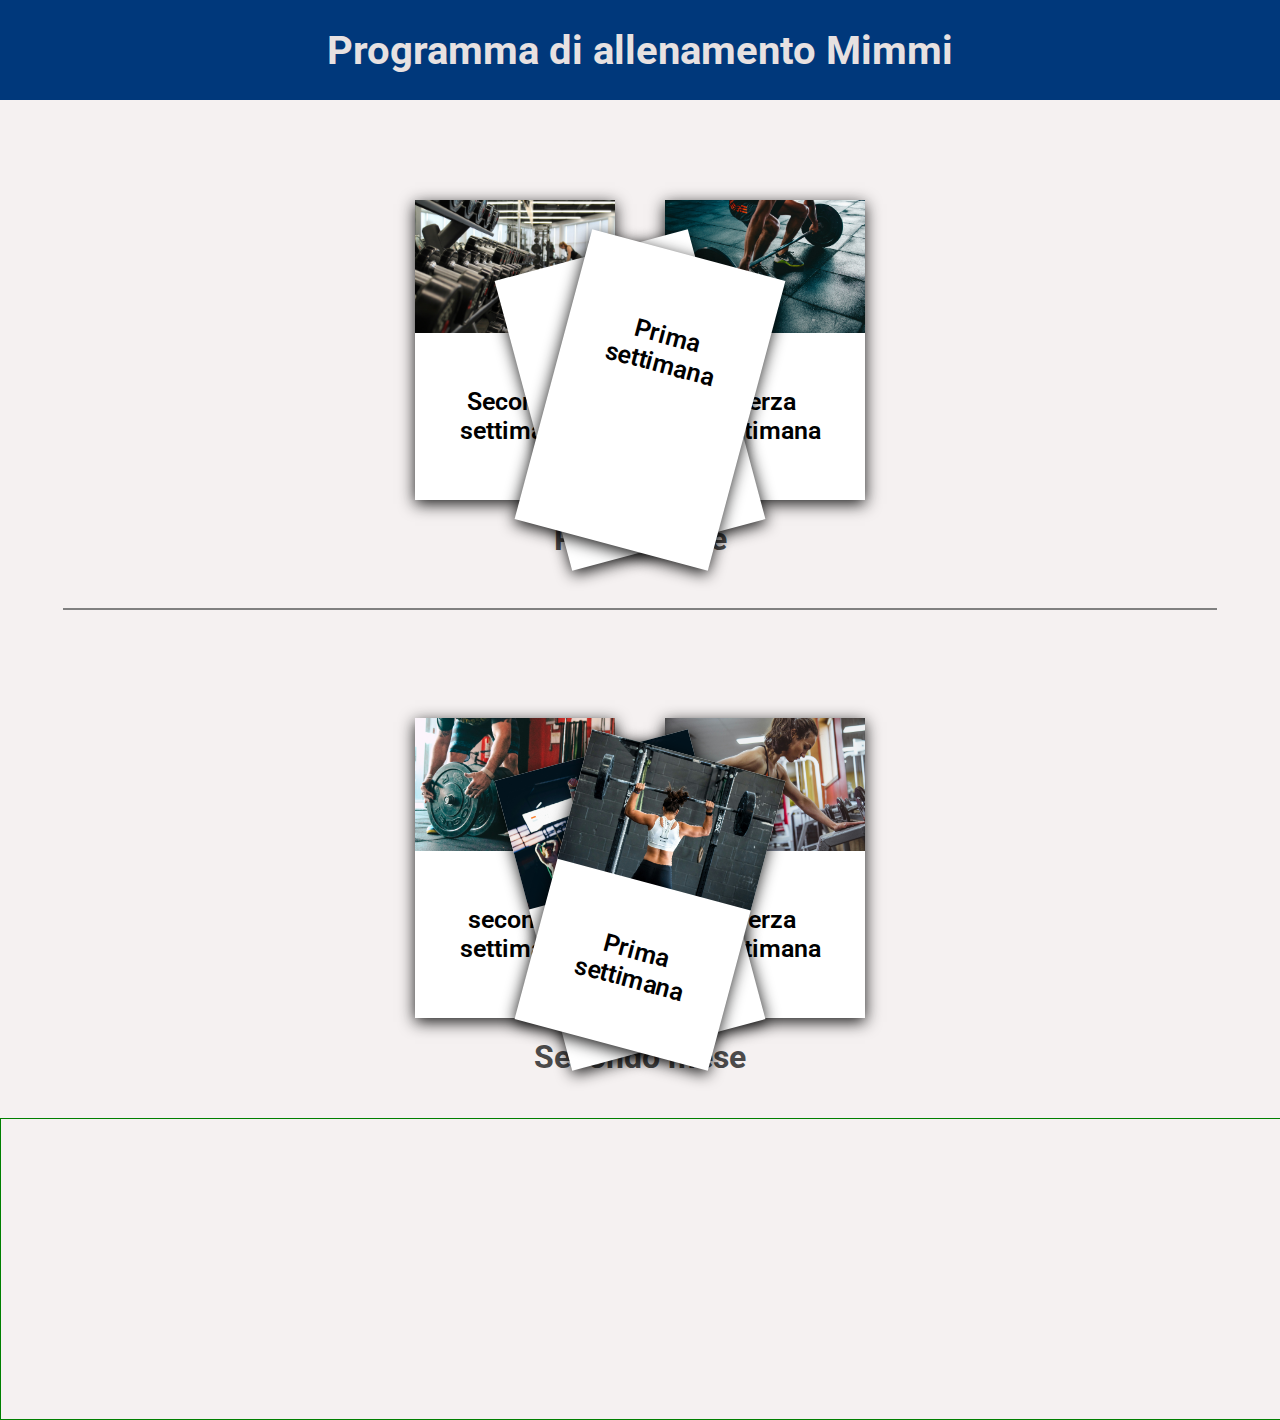
==== index.html @ 18f1796e "aggiunto tutto" ====
<!DOCTYPE html>
<html lang="en">
<head>
    <meta charset="UTF-8">
    <meta name="viewport" content="width=device-width, initial-scale=1.0">
    <link rel="stylesheet" href="https://cdn.jsdelivr.net/npm/bootstrap-icons@1.11.3/font/bootstrap-icons.min.css">
    <link rel="preconnect" href="https://fonts.googleapis.com">
<link rel="preconnect" href="https://fonts.gstatic.com" crossorigin>
<link href="https://fonts.googleapis.com/css2?family=Roboto:ital,wght@0,100;0,300;0,400;0,500;0,700;0,900;1,100;1,300;1,400;1,500;1,700;1,900&display=swap" rel="stylesheet">
    <link rel="stylesheet" href="style.css">
    <title>Document</title>
</head>
<body>
    <div class="contenitore">
        <div class="nav-bar">
            <h1 class="titolo">Programma di allenamento Mimmi</h1>
        </div>

        <div class="primi">
            <h1 class="primo">Primo mese</h1>
        </div>


        <div class="main">


            <div class="schede">
                
                <a href="">
                <div class="figura sinistra">
                    <img src="primo_mese/danielle-cerullo-CQfNt66ttZM-unsplash.jpg" alt="" width="100%">
                    <div class="testi">
                        <p class="testo">Seconda settimana</p>
                    </div>
                    
                </div>
            </a>

            <a href="">
                <div class="figura destra">
                    <img src="primo_mese/victor-freitas-WvDYdXDzkhs-unsplash.jpg" alt="" width="100%">
                    <div class="testi">
                        <p class="testo">Terza settimana</p>
                    </div>
                </div>
            </a>
                

            </div>
            <a href="">
            <div class="desdes">
                <img src="primo_mese/victor-freitas-KkYWWpurqbE-unsplash.jpg" alt=""width="100%">
                <div class="testi">
                    <p class="testo">Quarta settimana</p>
                </div>
            </div>
        </a>
        <a href="">
            <div class=" sinsin">
                <img src="primo_mese/victor-freitas-Yuv-iwByVRQ-unsplash.jpg" alt=""width="100%">
                <div class="testi">
                    <p class="testo">Prima settimana</p>
                </div>
            </div>
        </a>

        </div>

    <hr class="riga">

    <div class="primi">
        <h1 class="secondo">Secondo mese</h1>
    </div>
    
        <div class="main2">
            <div class="schede">
                <a href="">
                <div class="figura sinistra">
                    <img src="secondo_mese/victor-freitas-vjkM-0m34KU-unsplash.jpg" alt="" width="100%">
                    <div class="testi">
                        <p class="testo">seconda settimana</p>
                    </div>
                </div>
            </a>
            <a href="">
                <div class="figura destra">
                    <img src="secondo_mese/alora-griffiths-LOnMc8Rp1Qs-unsplash.jpg" alt="" width="100%">
                    <div class="testi">
                        <p class="testo"> Terza settimana</p>
                    </div>
                </div>
            </div>
        </a>
        <a href="">
            <div class="desdes2">
                <img src="secondo_mese/geert-pieters-3RnkZpDqsEI-unsplash.jpg" alt=""width="100%">
                <div class="testi">
                    <p class="testo">Quarta settimana</p>
                </div>
            </div>
        </a>
        <a href="">
            <div class="sinsin2">
                <img src="secondo_mese/john-arano-h4i9G-de7Po-unsplash.jpg" alt=""width="100%">
                <div class="testi">
                    <p class="testo">Prima settimana</p>
                </div>
            </div>
        </a>
        </div>
        
        



        <div class="end"></div>
    </div>
</body>

</html>
---- style.css ----
body{
    margin: 0;
    box-sizing: border-box;
    font-family: Roboto;
    background-color: rgb(245, 241, 241);
}
a{
    text-decoration: none;
    color: unset;
}
.nav-bar {
    background-color: #00387b;
    height: 100px;
    width: 100%;
    display: flex;
    justify-content: center; /* Centra il contenuto orizzontalmente */
    align-items: center; /* Centra il contenuto verticalmente */
}
.titolo {
    color: rgb(231, 225, 225);
    
    font-size: 40px;
}




.main,.main2{
    height: 500px;
    width: 100%;
    margin: 0 auto;
    display: flex;
    justify-content: center;
    align-items: center;
    
}
.schede{
    
    height: 380px;
    width: 450px;
    display: flex;
    justify-content: space-between;
    align-items: center;
    z-index: 1;
}
.figura{
    z-index:1;
    height: 300px;
    width: 200px;
}
.desdes,.sinsin,.desdes2,.sinsin2{
    position: absolute;
    height: 300px;
    width: 200px;
    z-index: 2;
    background-color: rgb(255, 255, 255);
    box-shadow: 0px 4px 15px rgba(0, 0, 0, 0.9); /* X, Y, sfocatura, colore */
    scale: 1;
    transition: ease-in-out 0.03s;
}
.sinistra,.destra{
    background-color: rgb(255, 255, 255);
    box-shadow: 0px 4px 15px rgba(0, 0, 0, 0.9); /* X, Y, sfocatura, colore */
    scale: 1;
    transition: ease-in-out 0.03s;
}
.sinsin{
    left: 550px;
    transform: rotate(15deg);
    top: 250px;
}
.sinsin2{
    left: 550px;
    transform: rotate(15deg);
    top: 750px;
}
.desdes{
    transform: rotate(-15deg);
    top: 250px;
    right: 550px;
}
.desdes2{
    transform: rotate(-15deg);
    top: 750px;
    right: 550px;
}
.primi{
    display: flex;
    justify-content: center; /* Centra il contenuto orizzontalmente */
    align-items: center; /* Centra il contenuto verticalmente */
    position: relative; /* Necessario per l'uso di position absolute nel bottone */
}
.primo,.secondo{
    color: rgb(75, 74, 74);
}
.primo{
    position: absolute;
    margin-top: 900px;
}
.secondo{
    position: absolute;
    margin-top: 900px;
}
.riga{
    border: 1px solid gray;
    width: 90%;
}
.testi{
    text-align: center;
    width: 120px;
    margin: 0 auto;
}
.testo{
    margin-top: 50px;
   
    
    font-size: 25px;
    font-weight: 600;
    
}
.end{
    border: 1px solid green;
    height: 300px;
    width: 100%;
}



.desdes:hover,.sinsin:hover,.desdes2:hover,.sinsin2:hover,.sinistra:hover,.destra:hover{
    scale: 1.05;
}
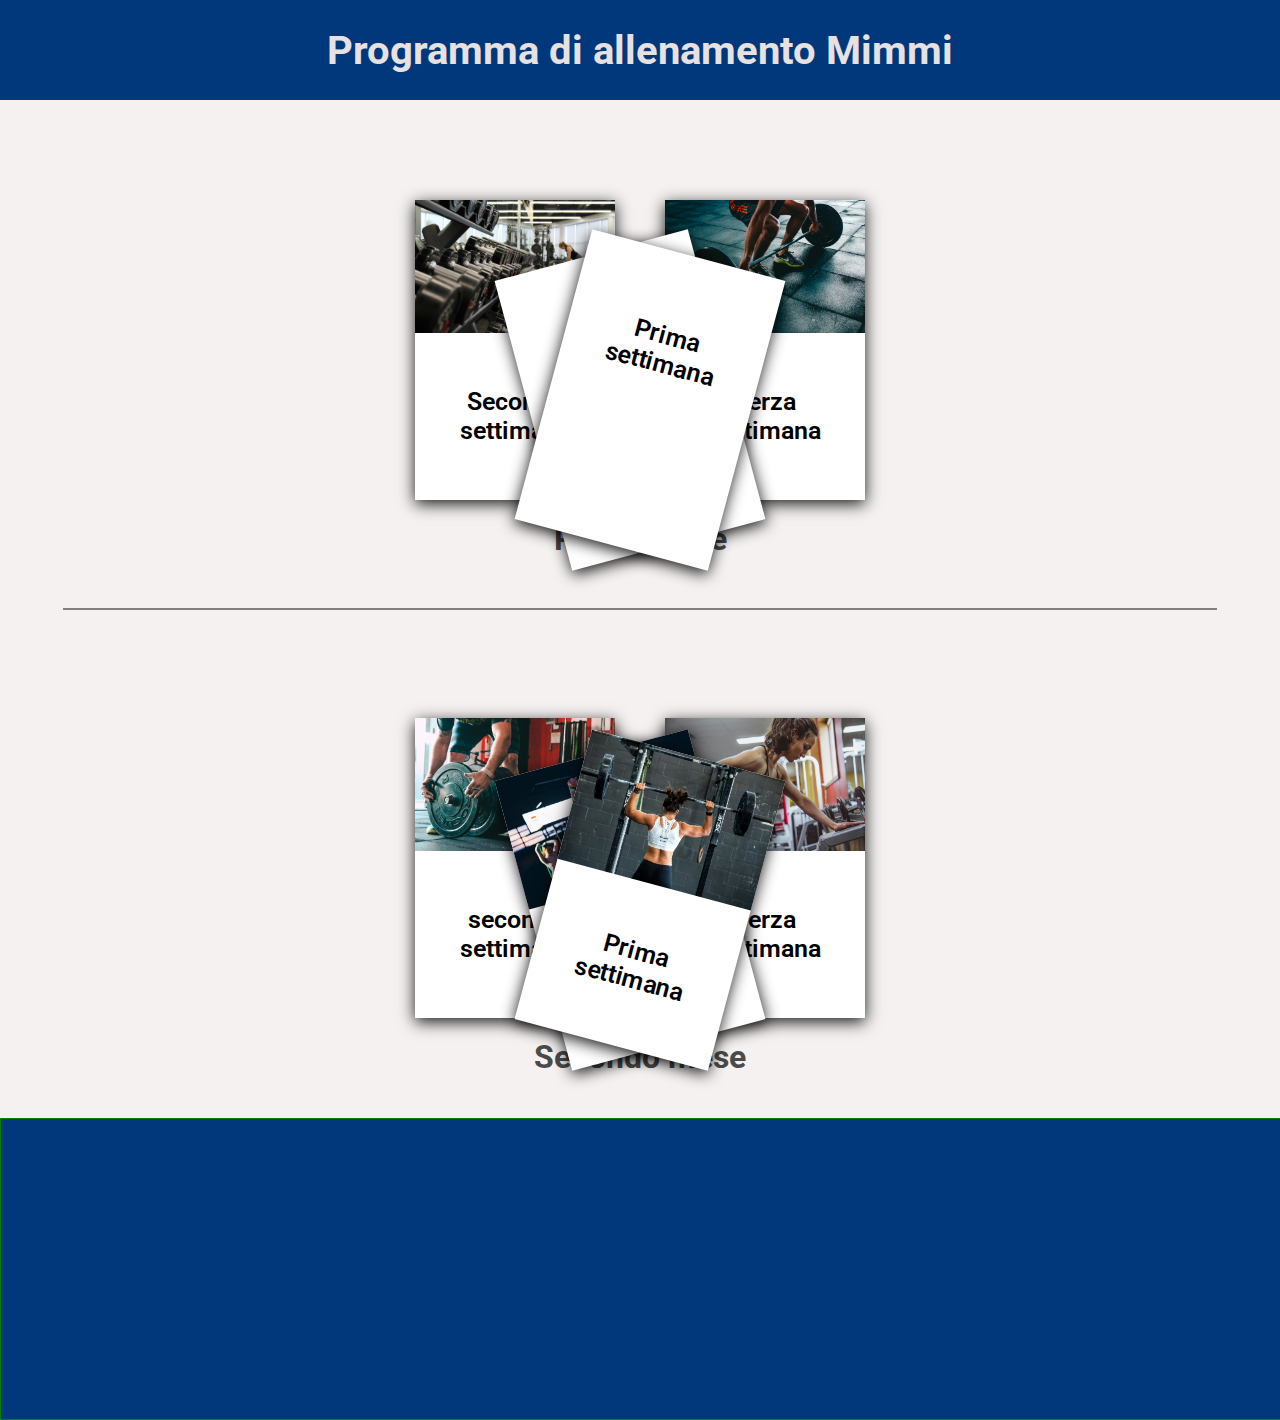
==== commit 8698150c: "aggiornato tute le pagine" ====
--- a/index.html
+++ b/index.html
@@ -26,7 +26,7 @@
 
             <div class="schede">
                 
-                <a href="">
+                <a href="sett2.html">
                 <div class="figura sinistra">
                     <img src="primo_mese/danielle-cerullo-CQfNt66ttZM-unsplash.jpg" alt="" width="100%">
                     <div class="testi">
@@ -36,7 +36,7 @@
                 </div>
             </a>
 
-            <a href="">
+            <a href="sett3.html">
                 <div class="figura destra">
                     <img src="primo_mese/victor-freitas-WvDYdXDzkhs-unsplash.jpg" alt="" width="100%">
                     <div class="testi">
@@ -47,7 +47,7 @@
                 
 
             </div>
-            <a href="">
+            <a href="sett4.html">
             <div class="desdes">
                 <img src="primo_mese/victor-freitas-KkYWWpurqbE-unsplash.jpg" alt=""width="100%">
                 <div class="testi">
@@ -55,7 +55,7 @@
                 </div>
             </div>
         </a>
-        <a href="">
+        <a href="sett1.html">
             <div class=" sinsin">
                 <img src="primo_mese/victor-freitas-Yuv-iwByVRQ-unsplash.jpg" alt=""width="100%">
                 <div class="testi">
@@ -74,7 +74,7 @@
     
         <div class="main2">
             <div class="schede">
-                <a href="">
+                <a href="sett02.html">
                 <div class="figura sinistra">
                     <img src="secondo_mese/victor-freitas-vjkM-0m34KU-unsplash.jpg" alt="" width="100%">
                     <div class="testi">
@@ -82,7 +82,7 @@
                     </div>
                 </div>
             </a>
-            <a href="">
+            <a href="sett03.html">
                 <div class="figura destra">
                     <img src="secondo_mese/alora-griffiths-LOnMc8Rp1Qs-unsplash.jpg" alt="" width="100%">
                     <div class="testi">
@@ -91,7 +91,7 @@
                 </div>
             </div>
         </a>
-        <a href="">
+        <a href="sett04.html">
             <div class="desdes2">
                 <img src="secondo_mese/geert-pieters-3RnkZpDqsEI-unsplash.jpg" alt=""width="100%">
                 <div class="testi">
@@ -99,7 +99,7 @@
                 </div>
             </div>
         </a>
-        <a href="">
+        <a href="sett01.html">
             <div class="sinsin2">
                 <img src="secondo_mese/john-arano-h4i9G-de7Po-unsplash.jpg" alt=""width="100%">
                 <div class="testi">
--- a/style.css
+++ b/style.css
@@ -122,10 +122,17 @@
     border: 1px solid green;
     height: 300px;
     width: 100%;
+    background-color: #00387b;
 }
+
+
+
 
 
 
 .desdes:hover,.sinsin:hover,.desdes2:hover,.sinsin2:hover,.sinistra:hover,.destra:hover{
     scale: 1.05;
-}+}
+
+
+
